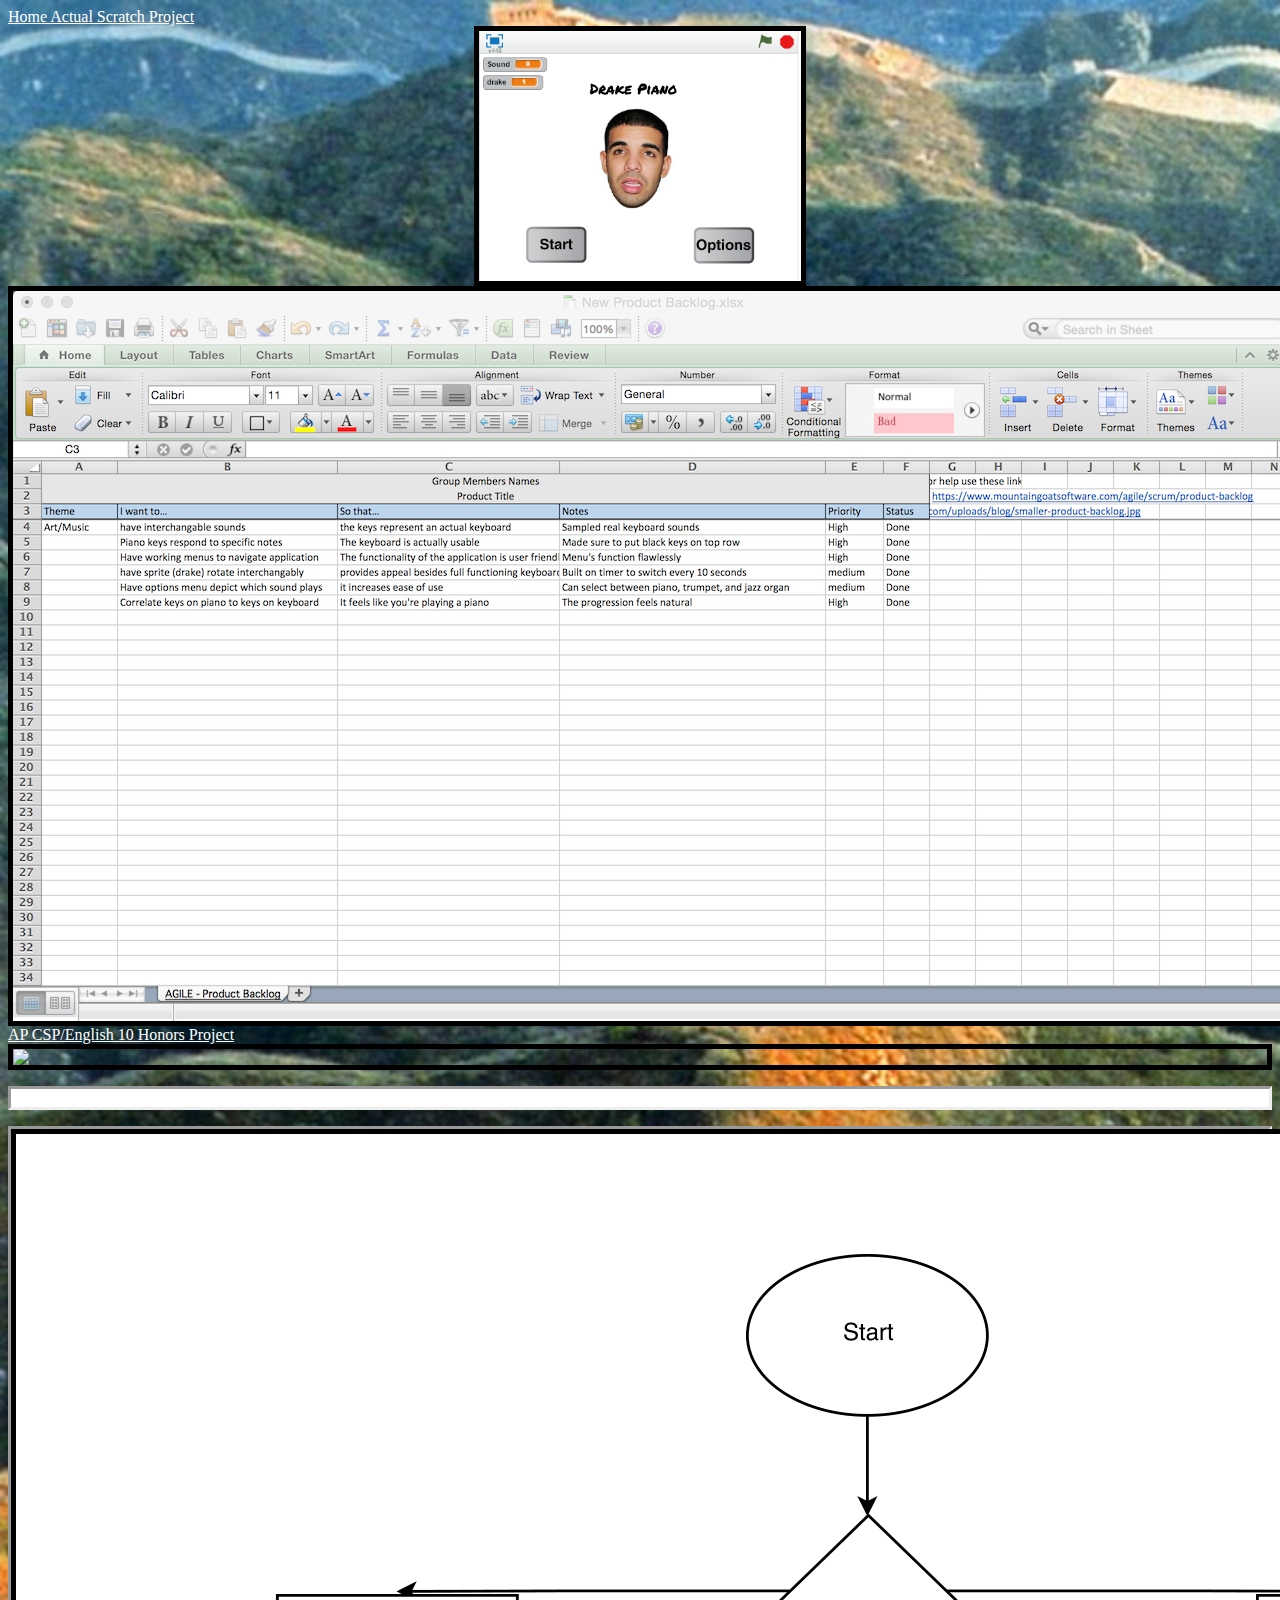
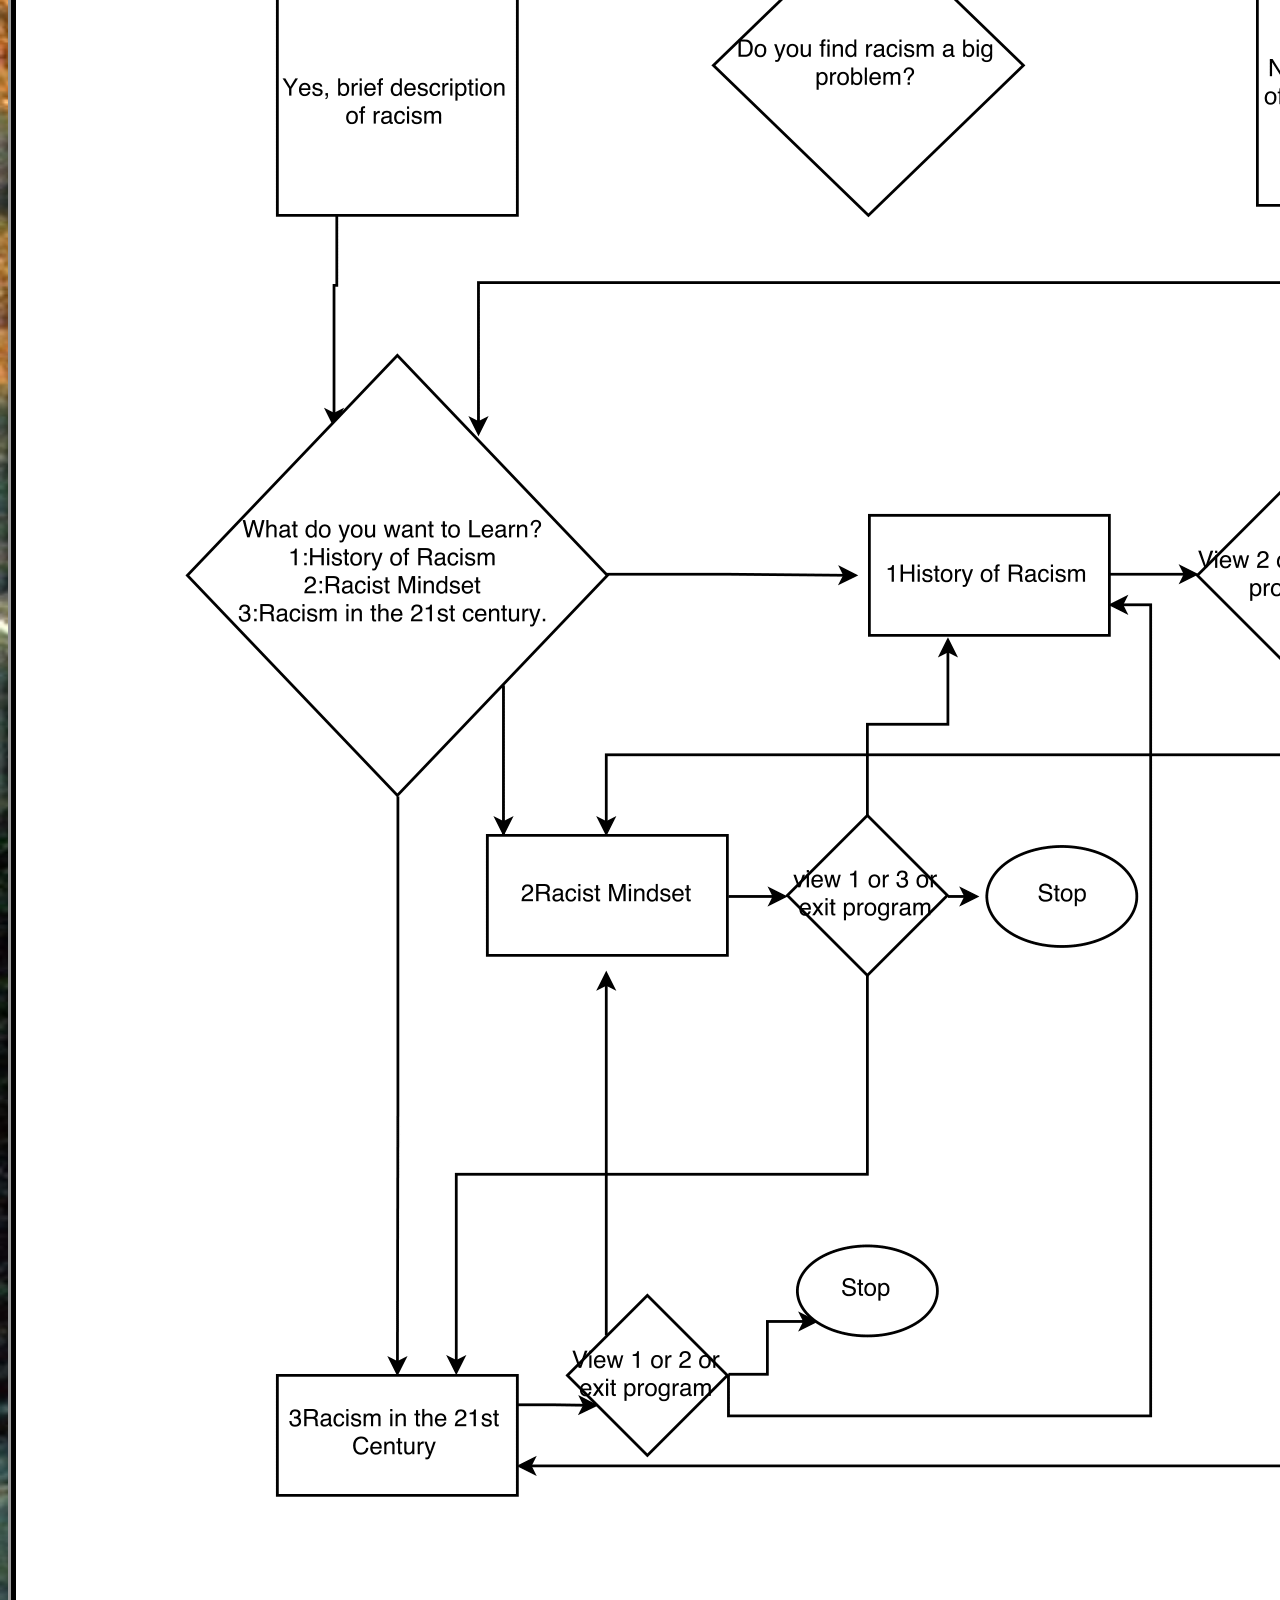
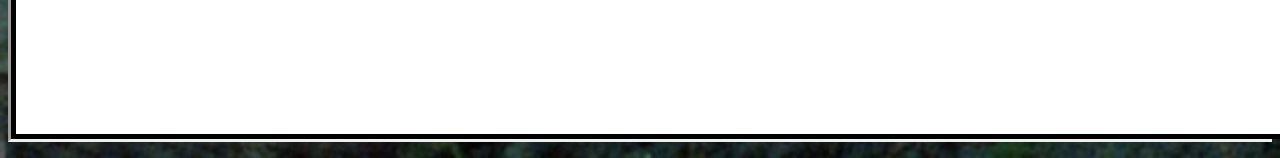
==== portfolio/portfolio.html @ 13d871dc "Initial commit" ====
</head>
  <link href="../biography.css" rel="stylesheet" type="text/css"> 
  <body>
<a href="../index.html"> Home <a/>
<a href="https://scratch.mit.edu/projects/119781508/">Actual Scratch Project <img src="drakepiano.png" height="250"> <a/>
<img src="backlog2.png">
<a href="https://repl.it/DeNq/13">AP CSP/English 10 Honors Project <img src="apcsp english10h.png"> <a/>
<p>My project was done on Systematic Racism and is an interactive text to educate the reader.<p/>
<img src="flowchart.png">
---- biography.css ----
@font-face {
	font-family: bubblegums;
	src: url('bubblegums.ttf');
}
h1{
	font-size:7vw;
	color: white;
	text-align: center;
	font-family: bubblegums;
	background-image: url('images/bamboo.jpg');
	background-size: cover;
	border-style: outset;
	border-color:  #d28460;
	border-width: 10px;
	font-weight: bold;
	}
img {
    display: block;
    margin-left: auto;
    margin-right: auto;
	border-style: solid;
	border-color:black;
	border-width: 5px;}
body{
	background-image:url('images/chinagreatwall.jpg');
	background-size: cover;
}
p{
	background-color:white;
	border-style:inset;
	border-width: 3px;
}
a{
	color:white;
}
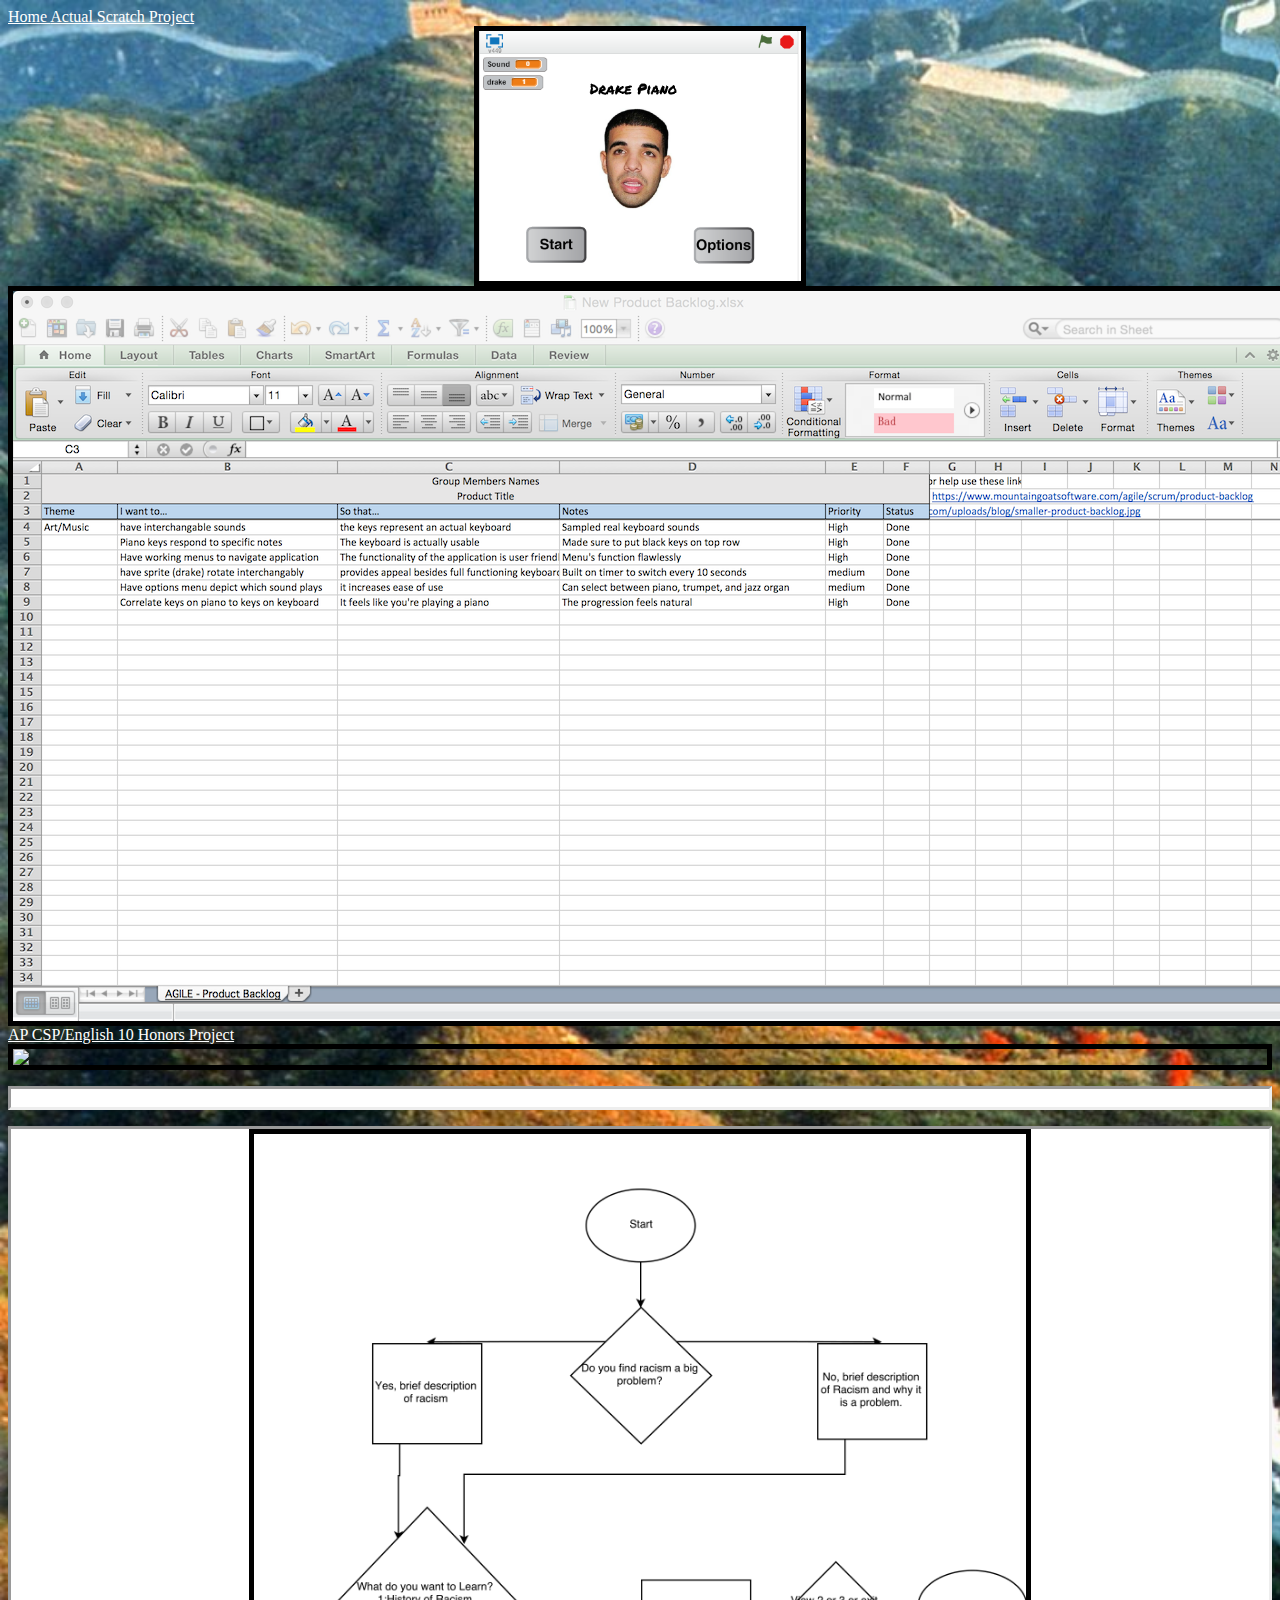
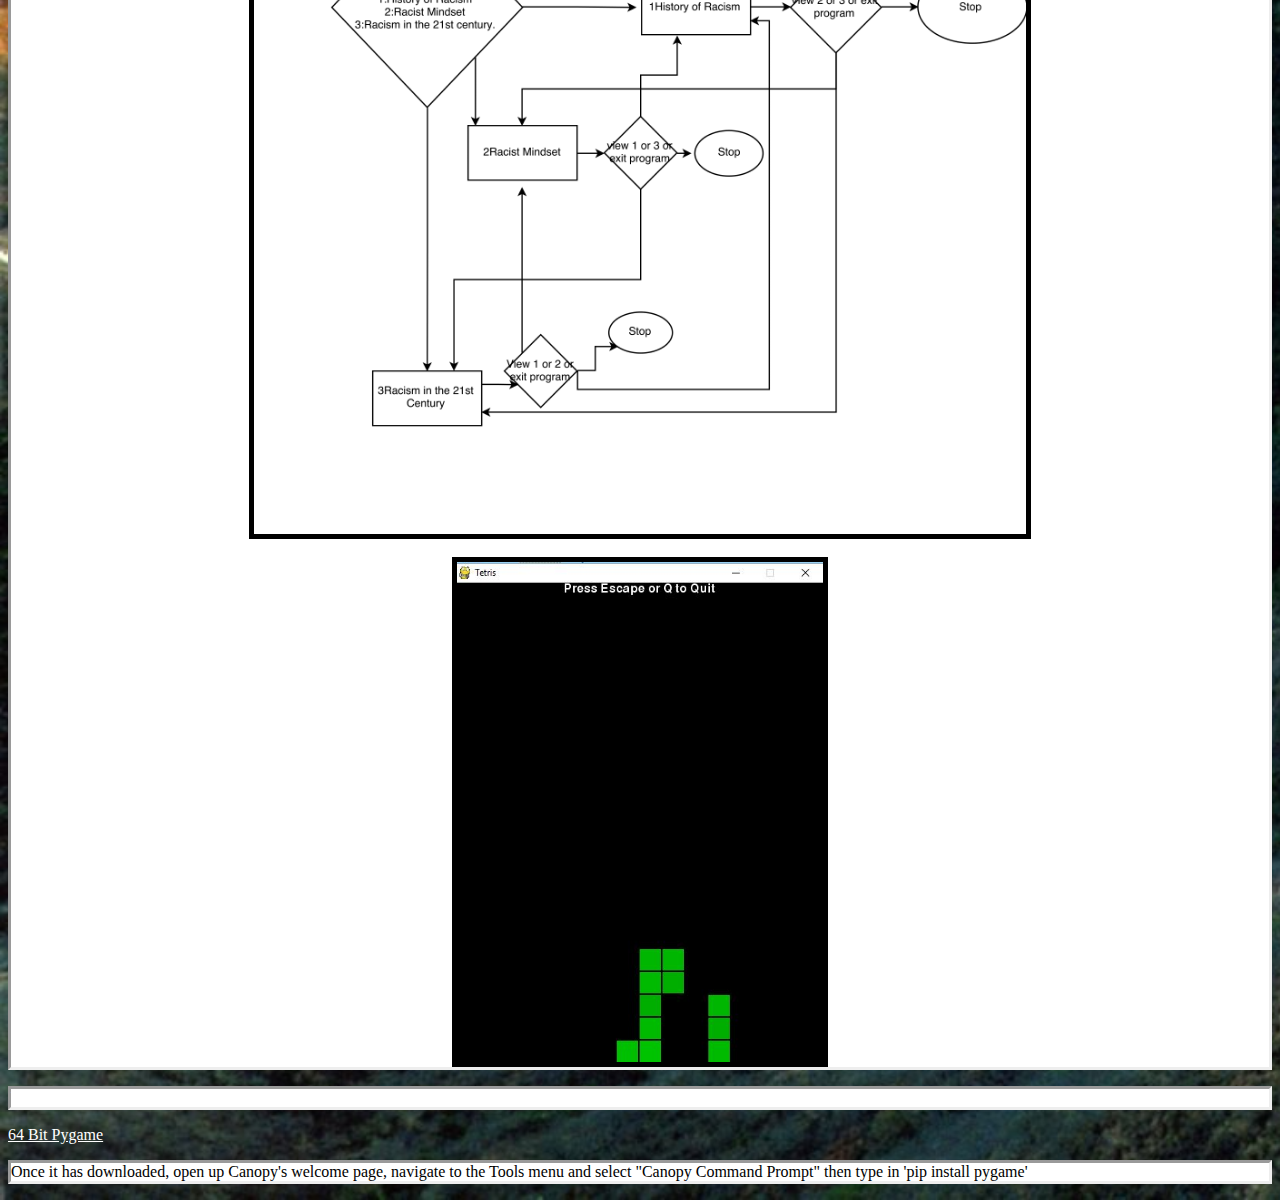
==== commit d484f8a1: "Uploaded Python First App (Tetris)" ====
--- a/portfolio/portfolio.html
+++ b/portfolio/portfolio.html
@@ -2,8 +2,12 @@
   <link href="../biography.css" rel="stylesheet" type="text/css"> 
   <body>
 <a href="../index.html"> Home <a/>
-<a href="https://scratch.mit.edu/projects/119781508/">Actual Scratch Project <img src="drakepiano.png" height="250"> <a/>
+<a href="https://scratch.mit.edu/projects/119781508/">Actual Scratch Project <img src="drakepiano.png" height=250> <a/>
 <img src="backlog2.png">
 <a href="https://repl.it/DeNq/13">AP CSP/English 10 Honors Project <img src="apcsp english10h.png"> <a/>
 <p>My project was done on Systematic Racism and is an interactive text to educate the reader.<p/>
-<img src="flowchart.png">+<img src="flowchart.png" height = "1000">
+<a href="tetris.py" download>Python - First App<img src="tetrisgame.jpg" height="500"><a/>
+<p>You need to download 64 bit pygame in order to run this file. Link Below</p> 
+<a href="pygame64bit.zip">64 Bit Pygame</a>
+<p>Once it has downloaded, open up Canopy's welcome page, navigate to the Tools menu and select "Canopy Command Prompt" then type in 'pip install pygame' </p>--- a/biography.css
+++ b/biography.css
@@ -1,35 +1,35 @@
-@font-face {
-	font-family: bubblegums;
-	src: url('bubblegums.ttf');
-}
-h1{
-	font-size:7vw;
-	color: white;
-	text-align: center;
-	font-family: bubblegums;
-	background-image: url('images/bamboo.jpg');
-	background-size: cover;
-	border-style: outset;
-	border-color:  #d28460;
-	border-width: 10px;
-	font-weight: bold;
-	}
-img {
-    display: block;
-    margin-left: auto;
-    margin-right: auto;
-	border-style: solid;
-	border-color:black;
-	border-width: 5px;}
-body{
-	background-image:url('images/chinagreatwall.jpg');
-	background-size: cover;
-}
-p{
-	background-color:white;
-	border-style:inset;
-	border-width: 3px;
-}
-a{
-	color:white;
-}
+@font-face {
+	font-family: bubblegums;
+	src: url('bubblegums.ttf');
+}
+h1{
+	font-size:7vw;
+	color: white;
+	text-align: center;
+	font-family: bubblegums;
+	background-image: url('images/bamboo.jpg');
+	background-size: cover;
+	border-style: outset;
+	border-color:  #d28460;
+	border-width: 10px;
+	font-weight: bold;
+	}
+img {
+    display: block;
+    margin-left: auto;
+    margin-right: auto;
+	border-style: solid;
+	border-color:black;
+	border-width: 5px;}
+body{
+	background-image:url('images/chinagreatwall.jpg');
+	background-size: cover;
+}
+p{
+	background-color:white;
+	border-style:inset;
+	border-width: 3px;
+}
+a{
+	color:white;
+}
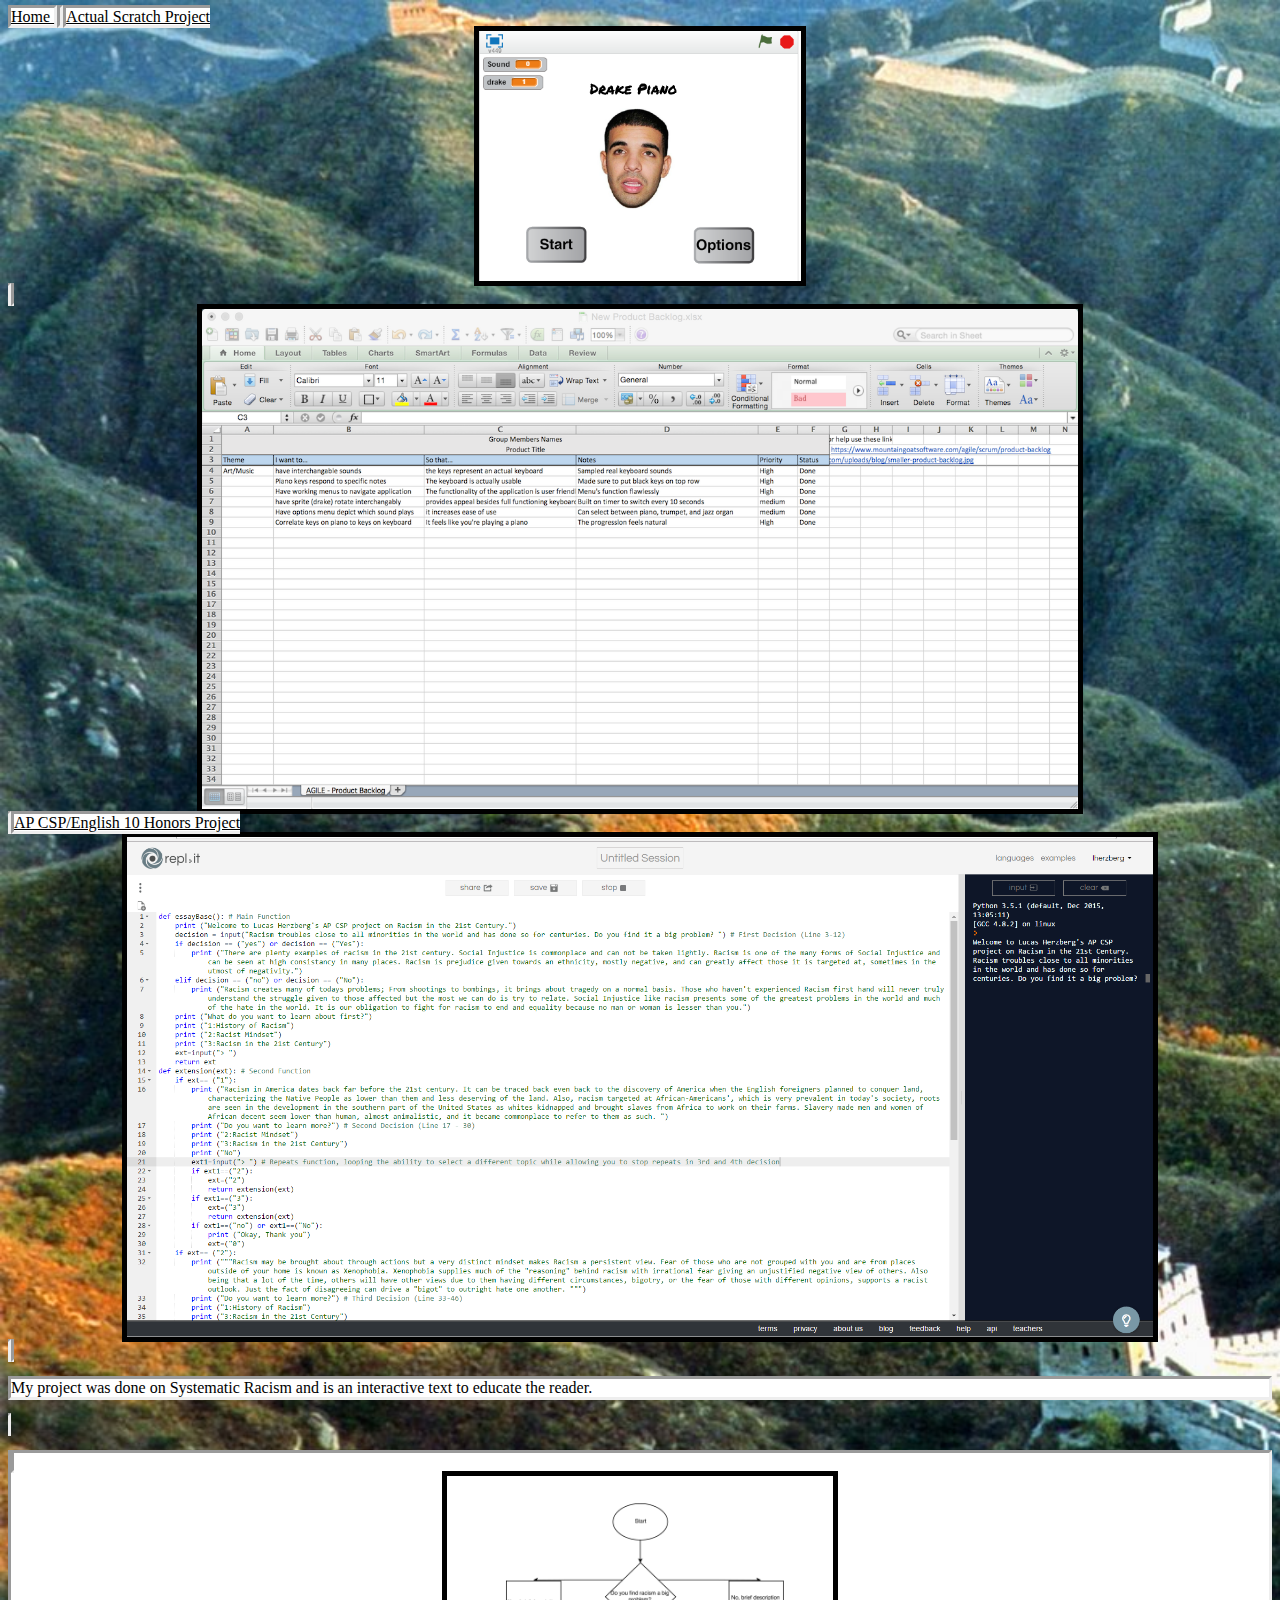
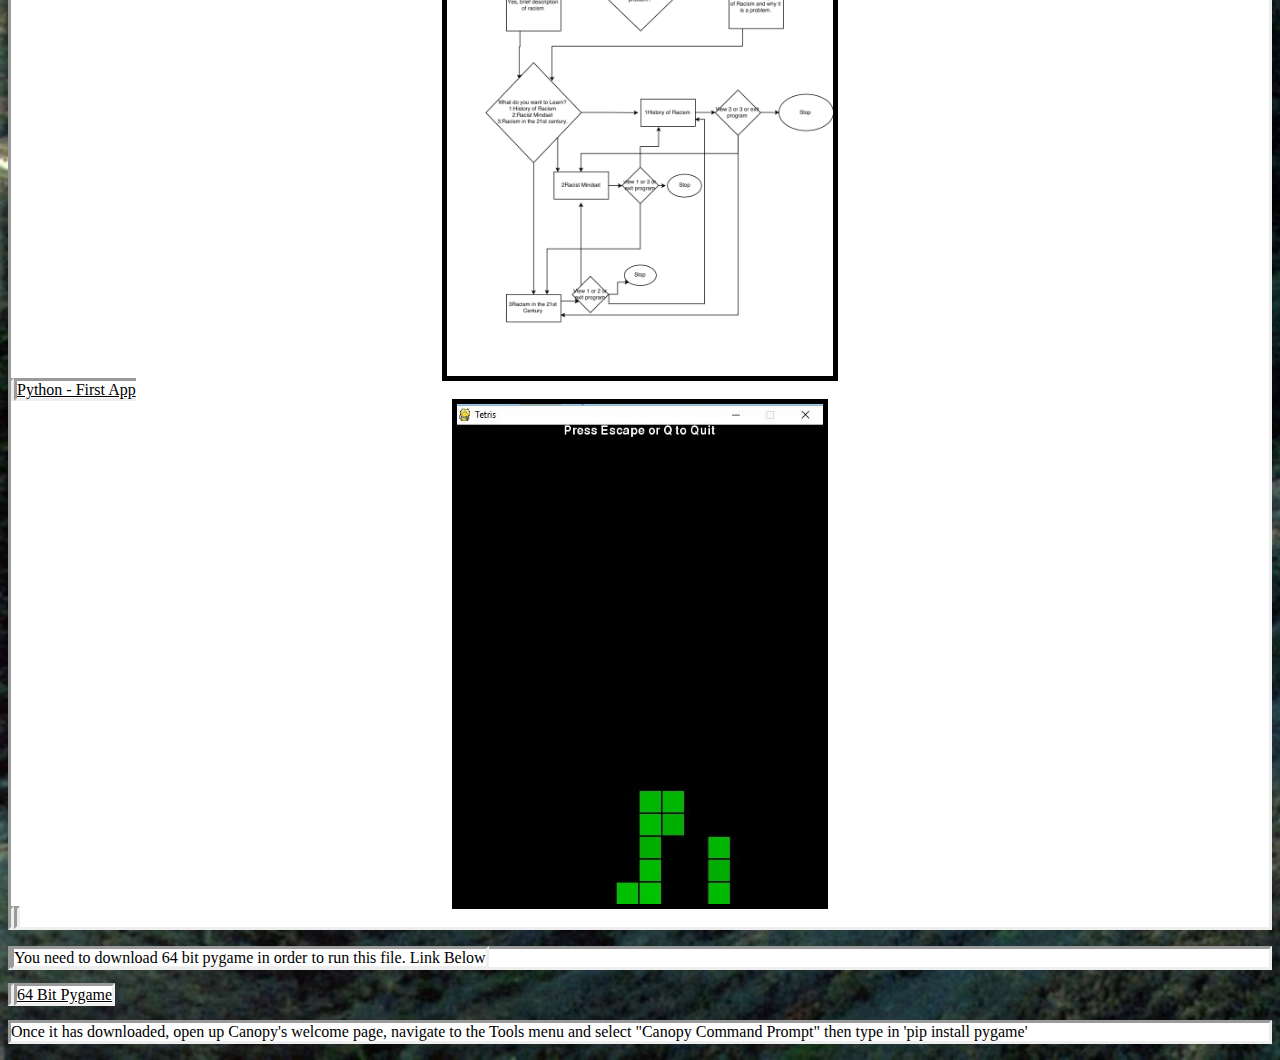
==== commit 2066dc49: "Stylistic Changes 1" ====
--- a/portfolio/portfolio.html
+++ b/portfolio/portfolio.html
@@ -3,10 +3,10 @@
   <body>
 <a href="../index.html"> Home <a/>
 <a href="https://scratch.mit.edu/projects/119781508/">Actual Scratch Project <img src="drakepiano.png" height=250> <a/>
-<img src="backlog2.png">
-<a href="https://repl.it/DeNq/13">AP CSP/English 10 Honors Project <img src="apcsp english10h.png"> <a/>
+<img src="backlog2.png" height=500>
+<a href="https://repl.it/DeNq/13">AP CSP/English 10 Honors Project <img src="apcspenglish10h.png" height=500> <a/>
 <p>My project was done on Systematic Racism and is an interactive text to educate the reader.<p/>
-<img src="flowchart.png" height = "1000">
+<img src="flowchart.png" height=500>
 <a href="tetris.py" download>Python - First App<img src="tetrisgame.jpg" height="500"><a/>
 <p>You need to download 64 bit pygame in order to run this file. Link Below</p> 
 <a href="pygame64bit.zip">64 Bit Pygame</a>
--- a/biography.css
+++ b/biography.css
@@ -1,35 +1,38 @@
-@font-face {
-	font-family: bubblegums;
-	src: url('bubblegums.ttf');
-}
-h1{
-	font-size:7vw;
-	color: white;
-	text-align: center;
-	font-family: bubblegums;
-	background-image: url('images/bamboo.jpg');
-	background-size: cover;
-	border-style: outset;
-	border-color:  #d28460;
-	border-width: 10px;
-	font-weight: bold;
-	}
-img {
-    display: block;
-    margin-left: auto;
-    margin-right: auto;
-	border-style: solid;
-	border-color:black;
-	border-width: 5px;}
-body{
-	background-image:url('images/chinagreatwall.jpg');
-	background-size: cover;
-}
-p{
-	background-color:white;
-	border-style:inset;
-	border-width: 3px;
-}
-a{
-	color:white;
-}
+@font-face {
+	font-family: bubblegums;
+	src: url('bubblegums.ttf');
+}
+h1{
+	font-size:7vw;
+	color: white;
+	text-align: center;
+	font-family: bubblegums;
+	background-image: url('images/bamboo.jpg');
+	background-size: cover;
+	border-style: outset;
+	border-color:  #d28460;
+	border-width: 10px;
+	font-weight: bold;
+	}
+img {
+    display: block;
+    margin-left: auto;
+    margin-right: auto;
+	border-style: solid;
+	border-color:black;
+	border-width: 5px;}
+body{
+	background-image:url('images/chinagreatwall.jpg');
+	background-size: cover;
+}
+p{
+	background-color:white;
+	border-style:inset;
+	border-width: 3px;
+}
+a{
+	color:black;
+	border-style:inset;
+	border-width:3px;
+	background-color:white;
+}
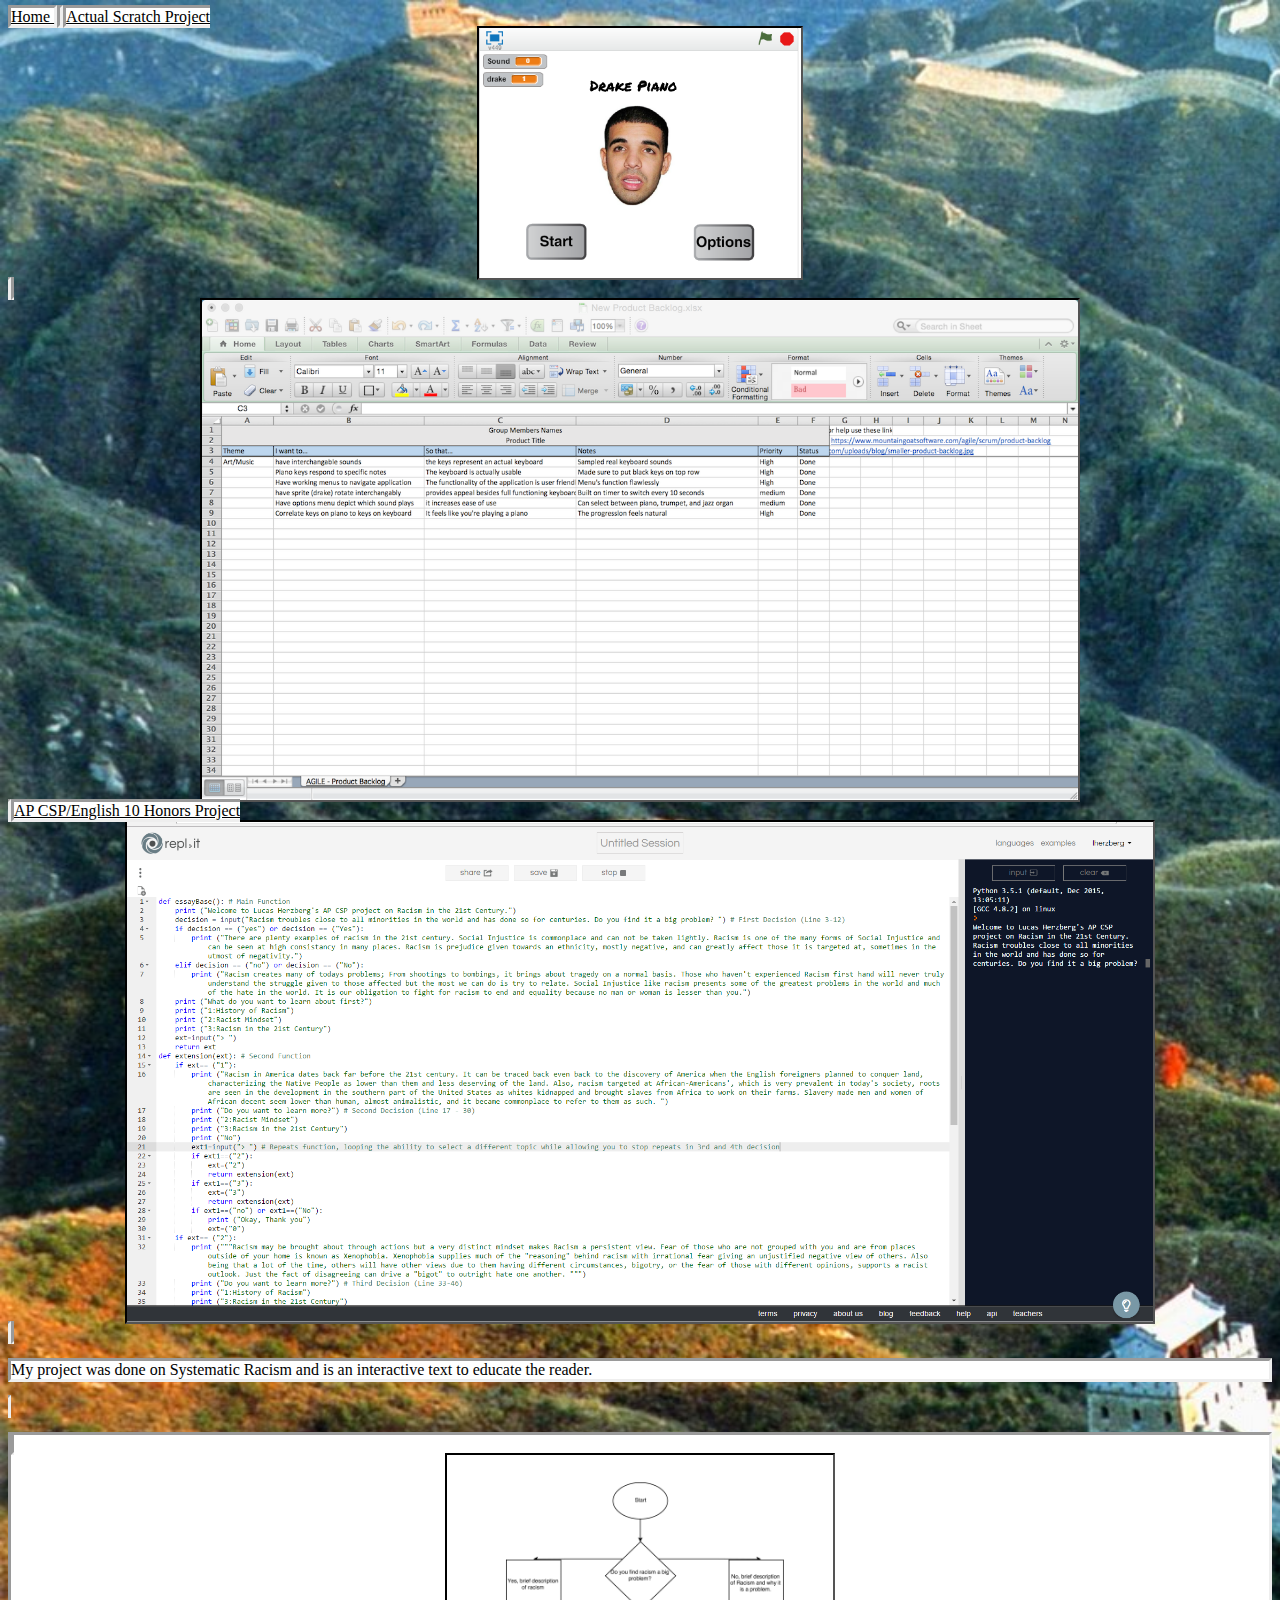
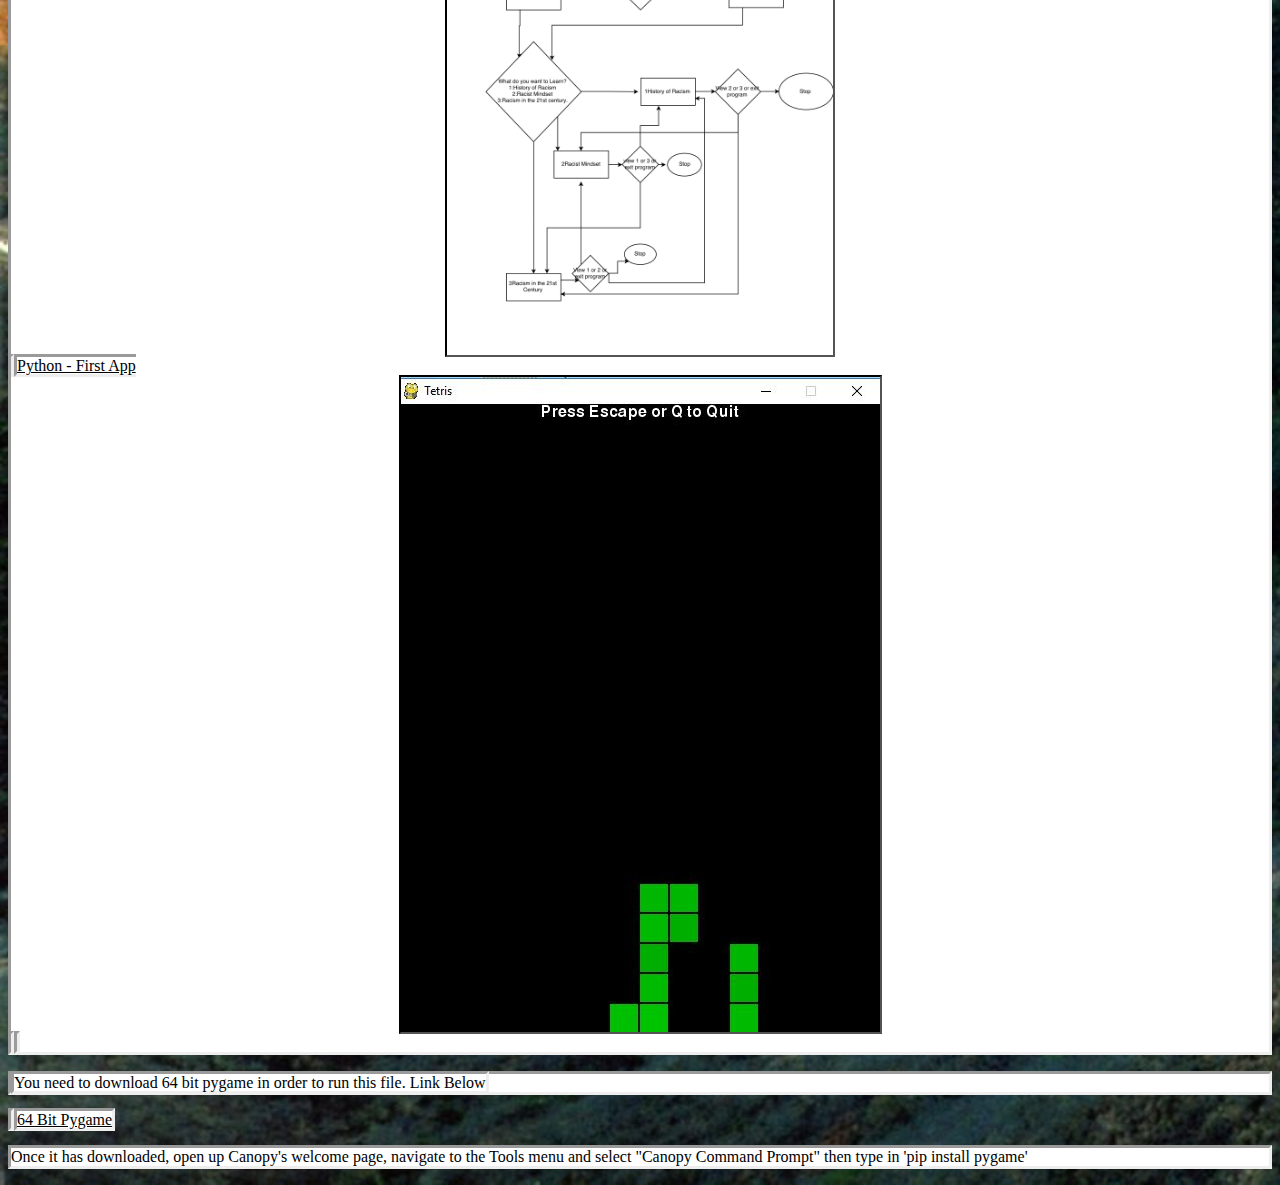
==== commit b0eabd3e: "Stylistic Changes 2" ====
--- a/portfolio/portfolio.html
+++ b/portfolio/portfolio.html
@@ -7,7 +7,7 @@
 <a href="https://repl.it/DeNq/13">AP CSP/English 10 Honors Project <img src="apcspenglish10h.png" height=500> <a/>
 <p>My project was done on Systematic Racism and is an interactive text to educate the reader.<p/>
 <img src="flowchart.png" height=500>
-<a href="tetris.py" download>Python - First App<img src="tetrisgame.jpg" height="500"><a/>
+<a href="tetris.py" download>Python - First App<img src="tetrisgame.jpg"><a/>
 <p>You need to download 64 bit pygame in order to run this file. Link Below</p> 
 <a href="pygame64bit.zip">64 Bit Pygame</a>
 <p>Once it has downloaded, open up Canopy's welcome page, navigate to the Tools menu and select "Canopy Command Prompt" then type in 'pip install pygame' </p>--- a/biography.css
+++ b/biography.css
@@ -15,24 +15,33 @@
 	font-weight: bold;
 	}
 img {
-    display: block;
-    margin-left: auto;
-    margin-right: auto;
-	border-style: solid;
+    display:block;
+    margin-left:auto;
+    margin-right:auto;
+	border-style:inset;
 	border-color:black;
-	border-width: 5px;}
+	border-width:2px;
+	background-image:url('images/chinagreatwall.jpg');
+	background-size: cover;
+}
+	
 body{
 	background-image:url('images/chinagreatwall.jpg');
 	background-size: cover;
 }
 p{
+	display:block;
 	background-color:white;
 	border-style:inset;
 	border-width: 3px;
+	margin-left:auto;
+	margin-right:auto;
 }
 a{
 	color:black;
 	border-style:inset;
 	border-width:3px;
 	background-color:white;
+	background-size:cover;
+
 }
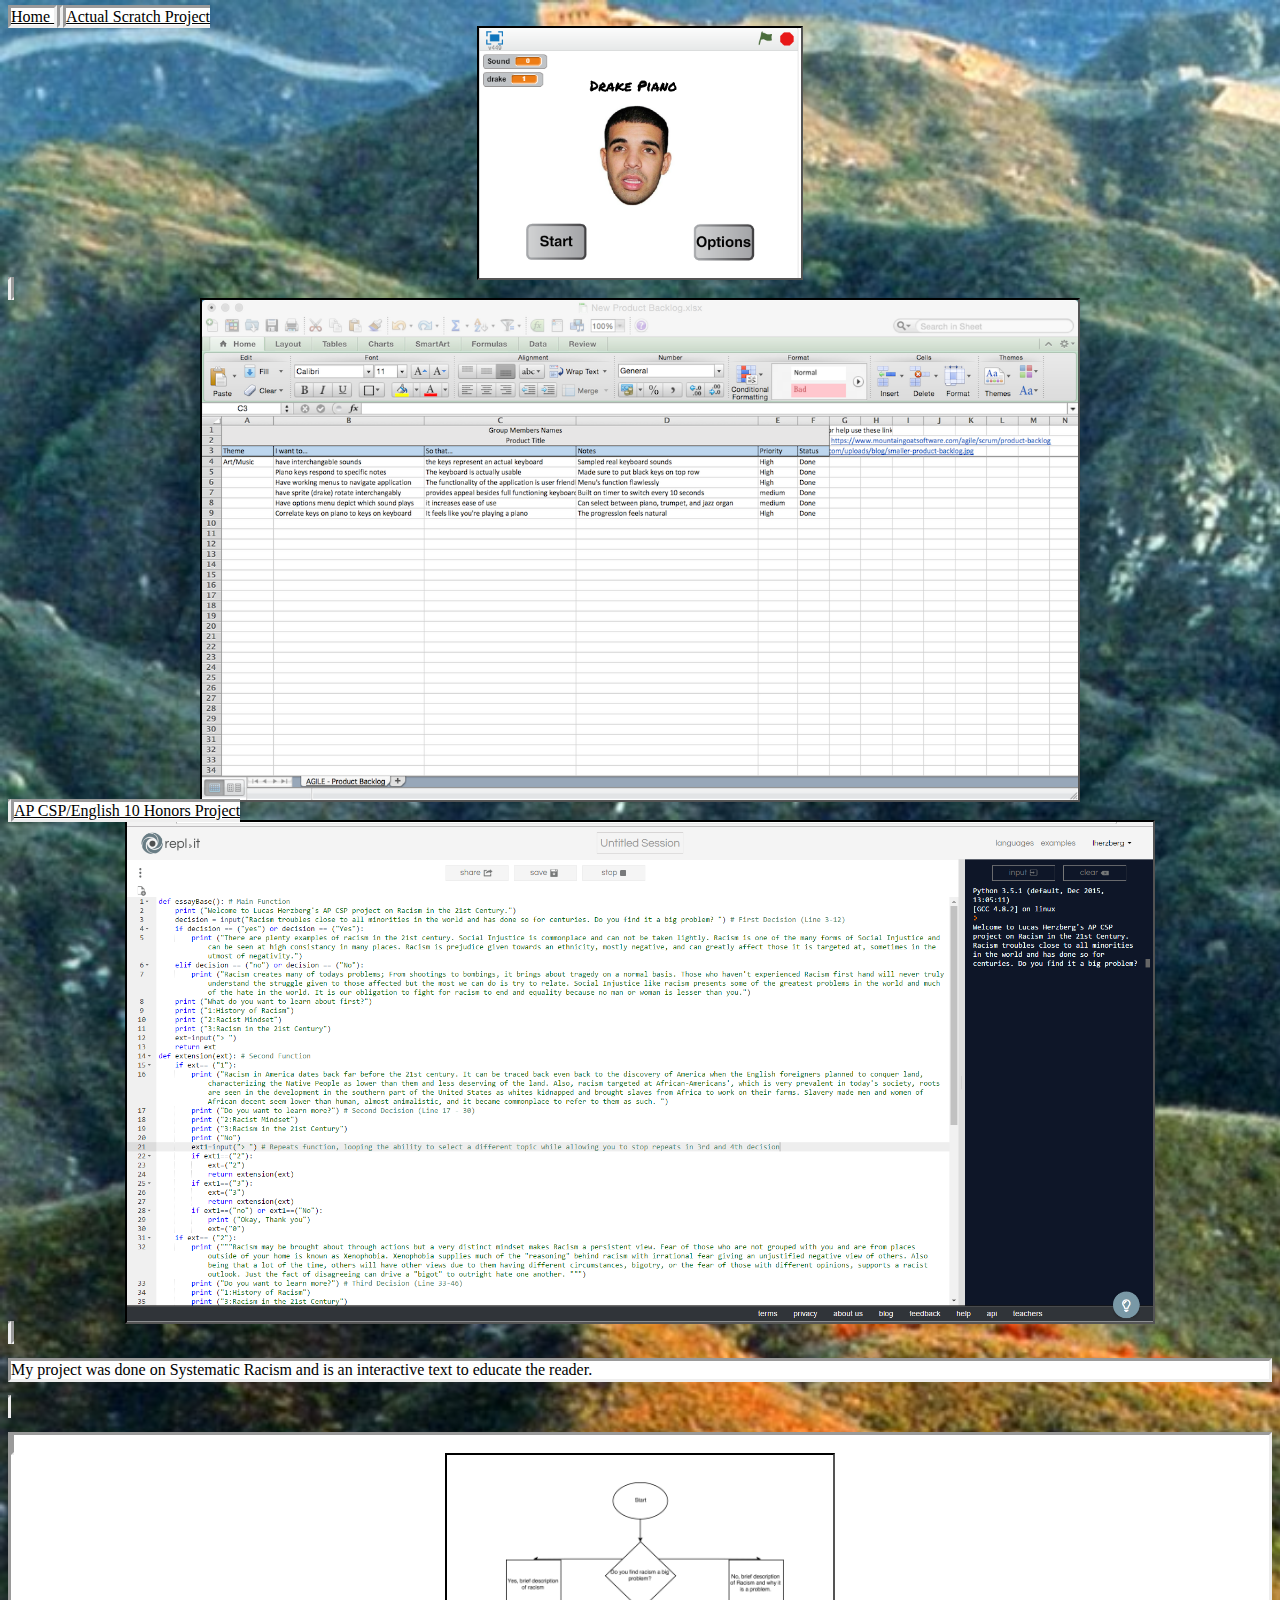
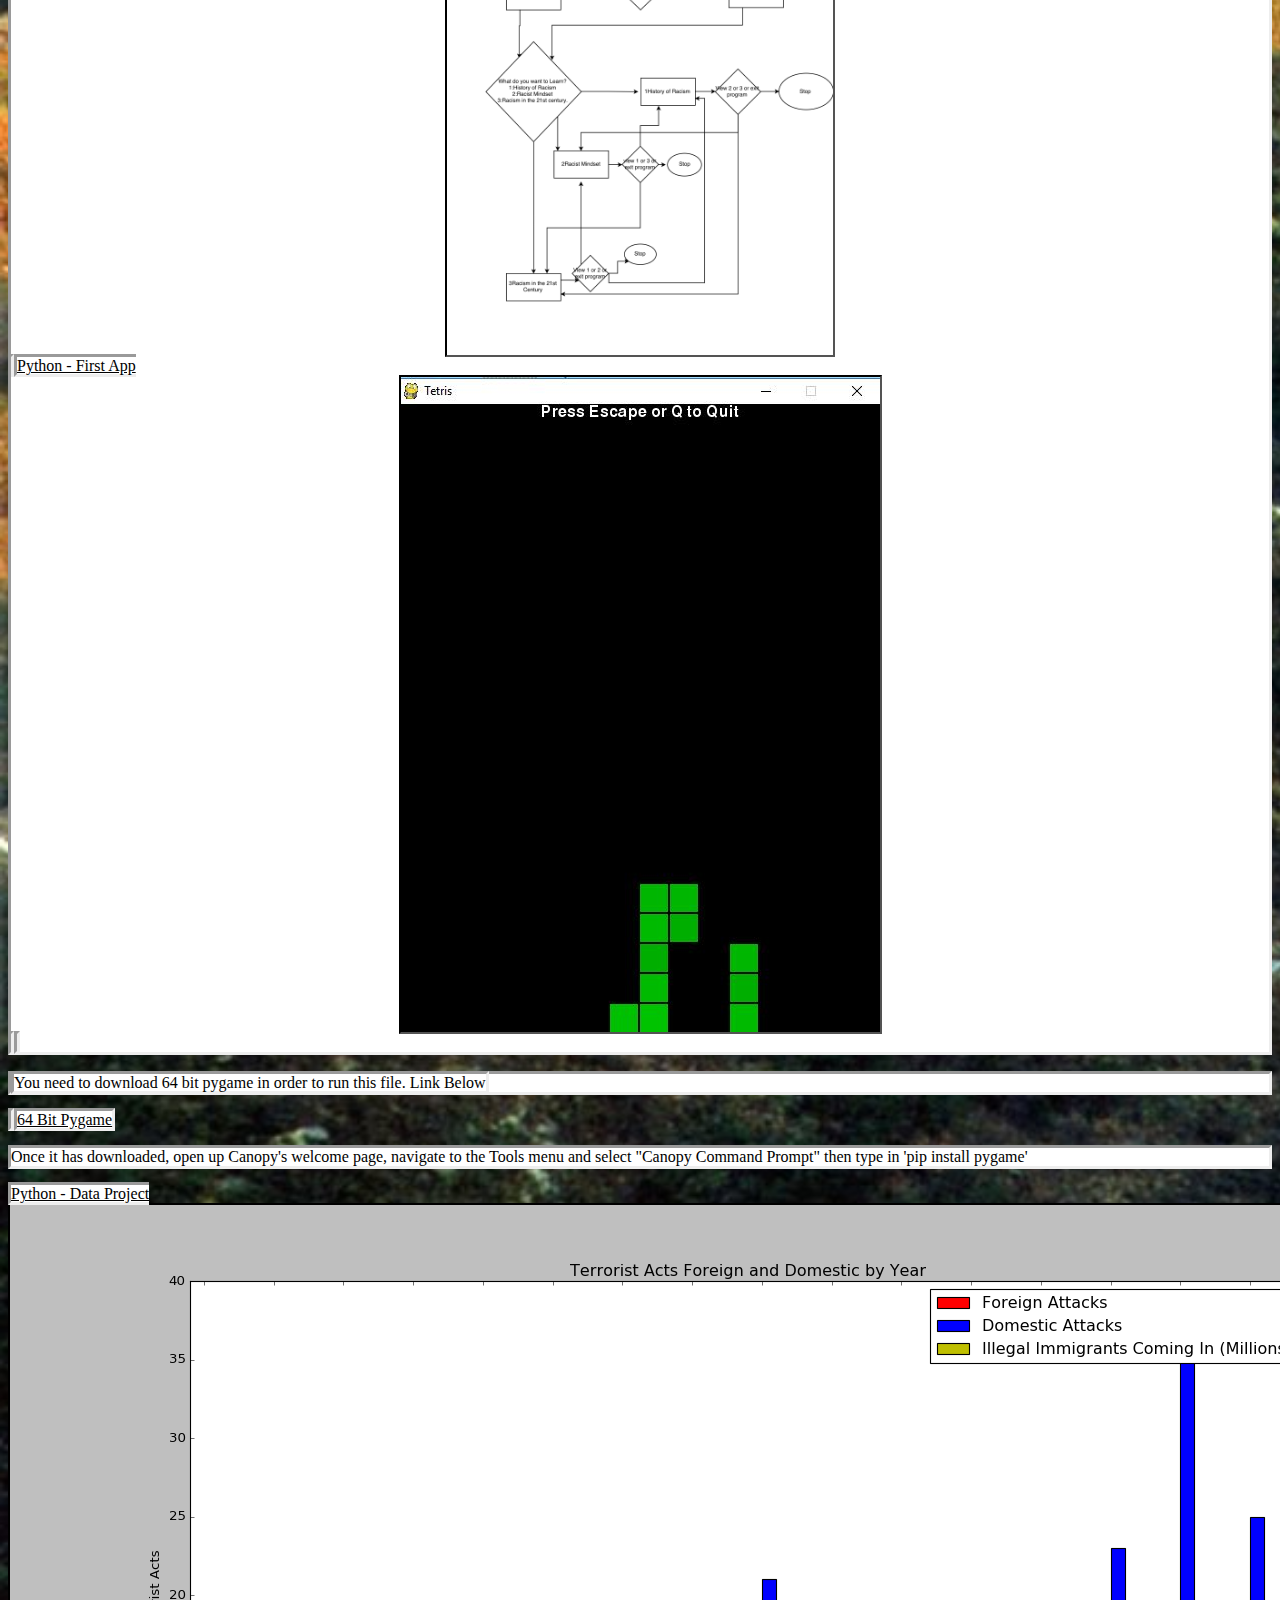
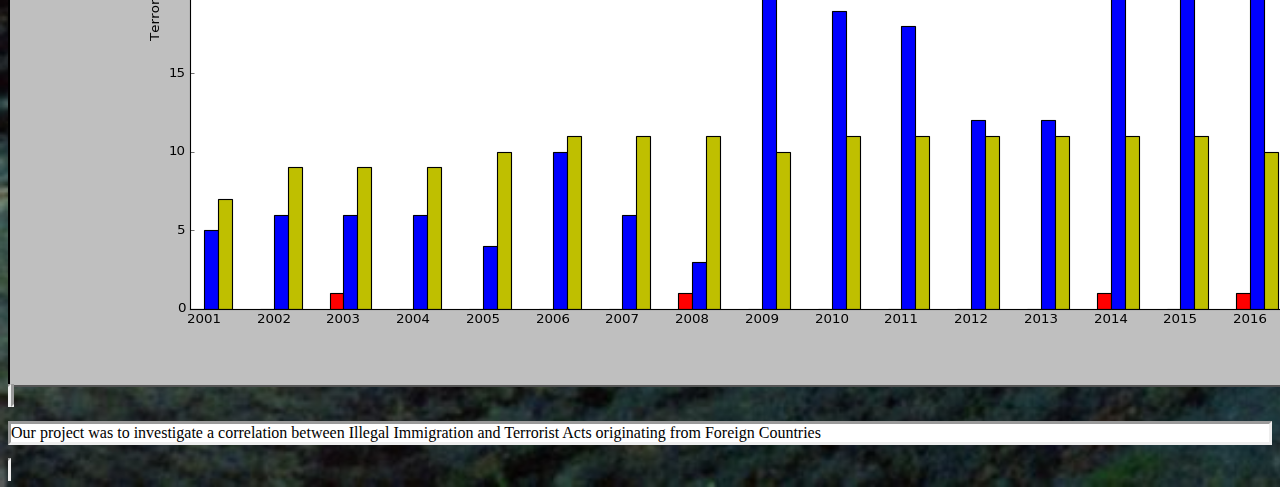
==== commit 12e3de3f: "Uploaded Data Project" ====
--- a/portfolio/portfolio.html
+++ b/portfolio/portfolio.html
@@ -10,4 +10,6 @@
 <a href="tetris.py" download>Python - First App<img src="tetrisgame.jpg"><a/>
 <p>You need to download 64 bit pygame in order to run this file. Link Below</p> 
 <a href="pygame64bit.zip">64 Bit Pygame</a>
-<p>Once it has downloaded, open up Canopy's welcome page, navigate to the Tools menu and select "Canopy Command Prompt" then type in 'pip install pygame' </p>+<p>Once it has downloaded, open up Canopy's welcome page, navigate to the Tools menu and select "Canopy Command Prompt" then type in 'pip install pygame' </p>
+<a href="lherzberg=amartinez-data-project.zip" download>Python - Data Project<img src="projectsnapshot.png"><a/>
+<p>Our project was to investigate a correlation between Illegal Immigration and Terrorist Acts originating from Foreign Countries</p>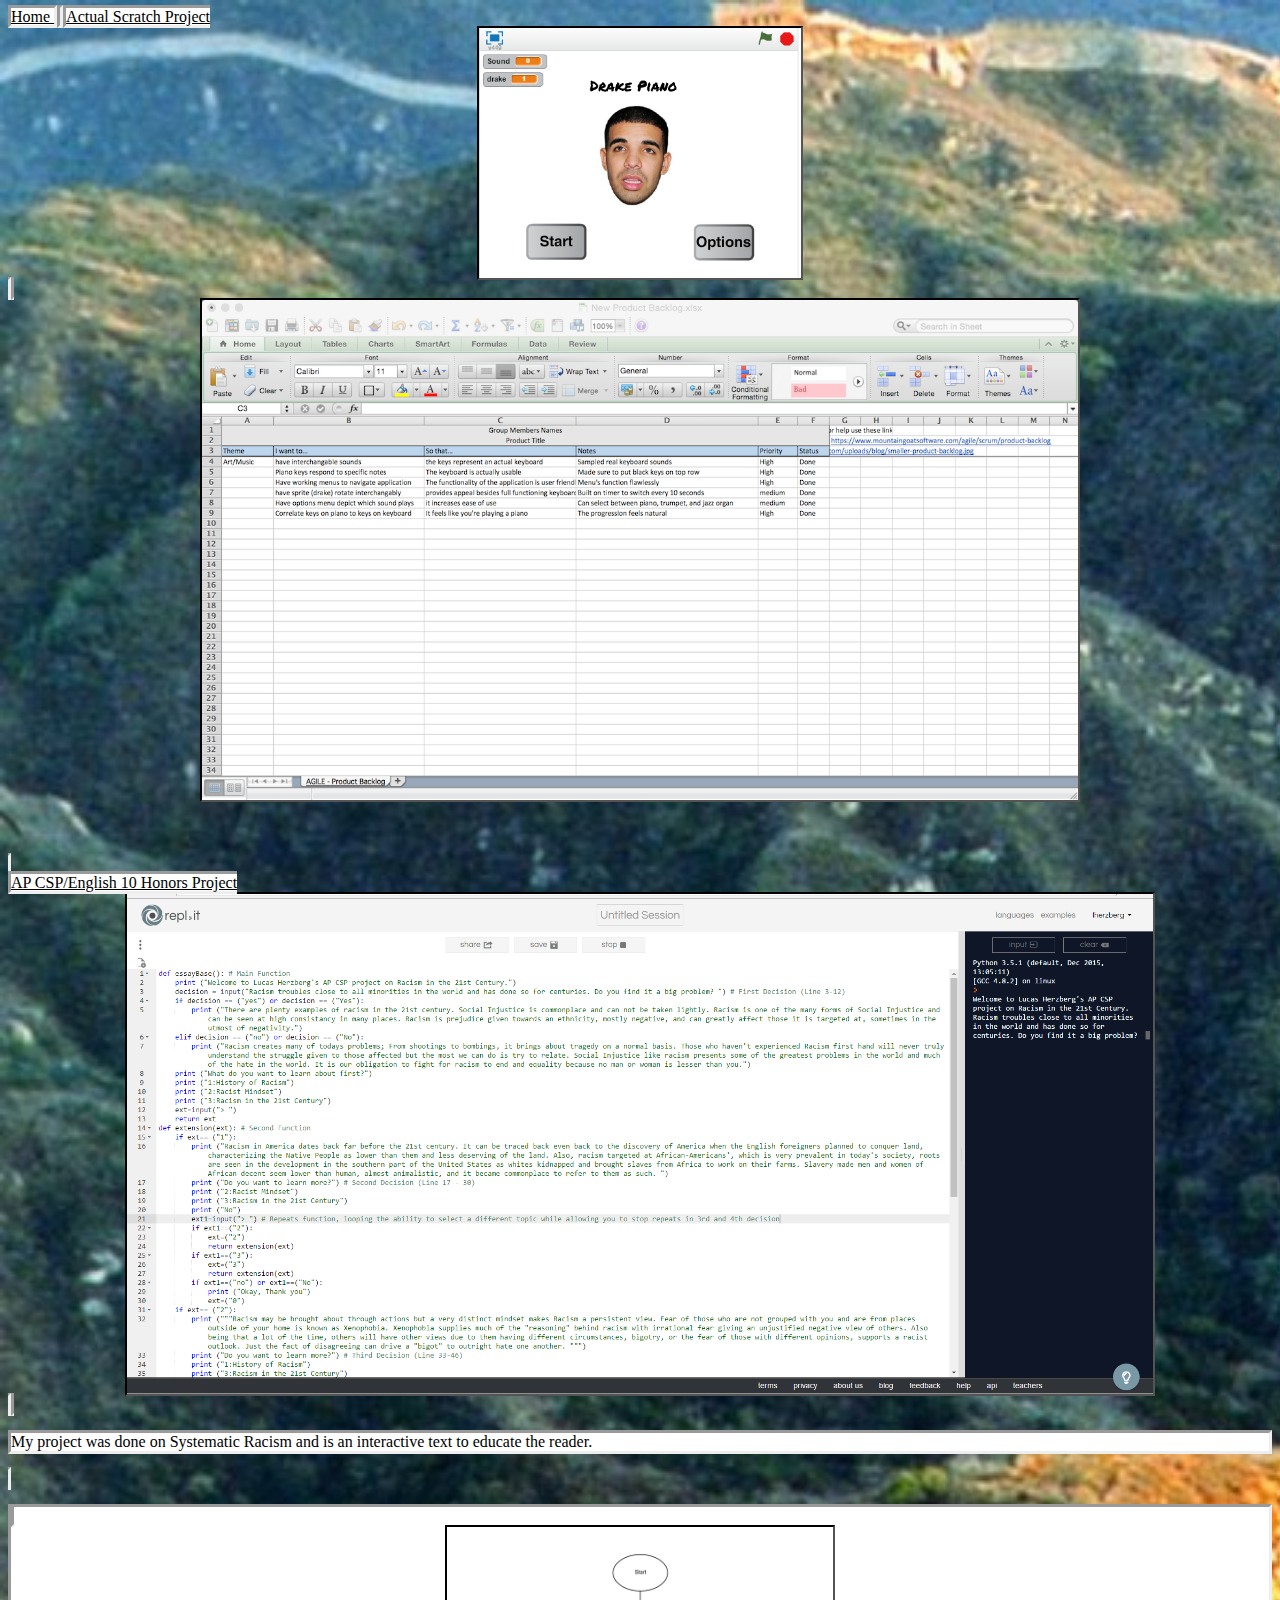
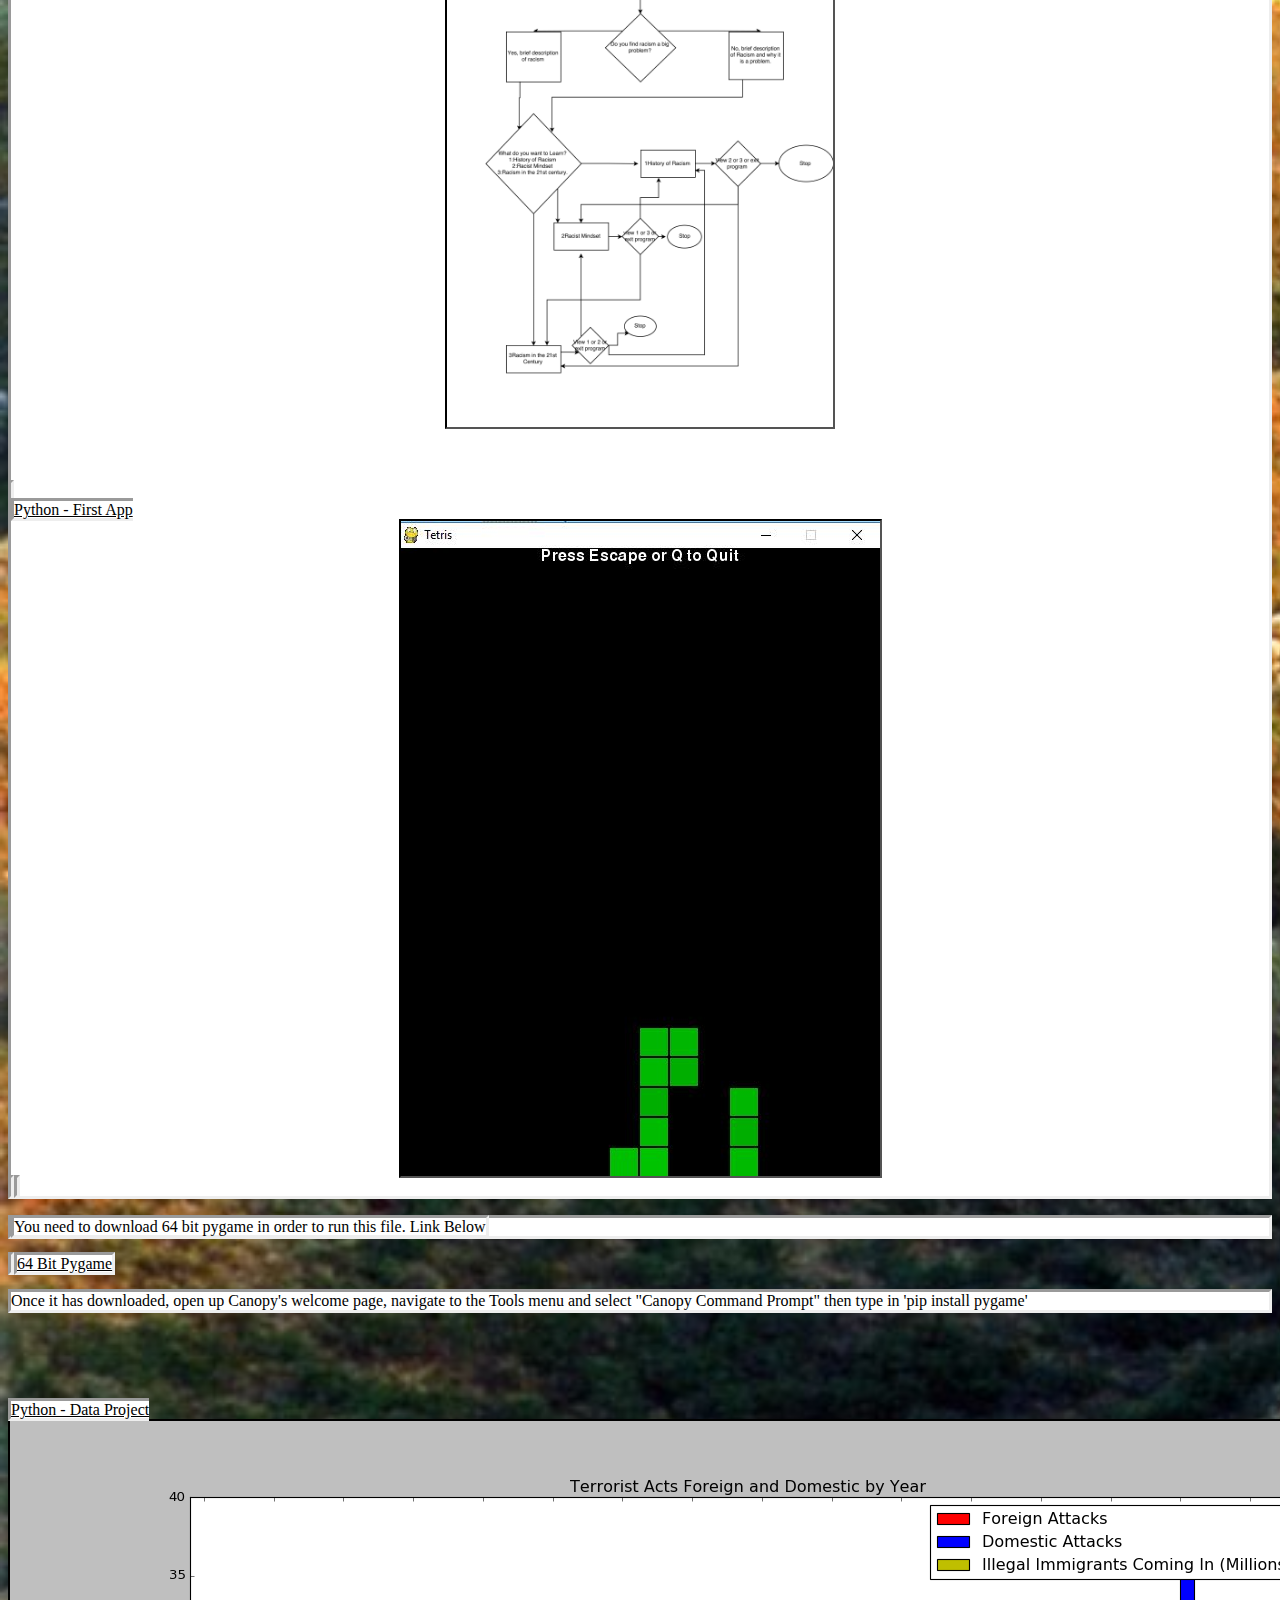
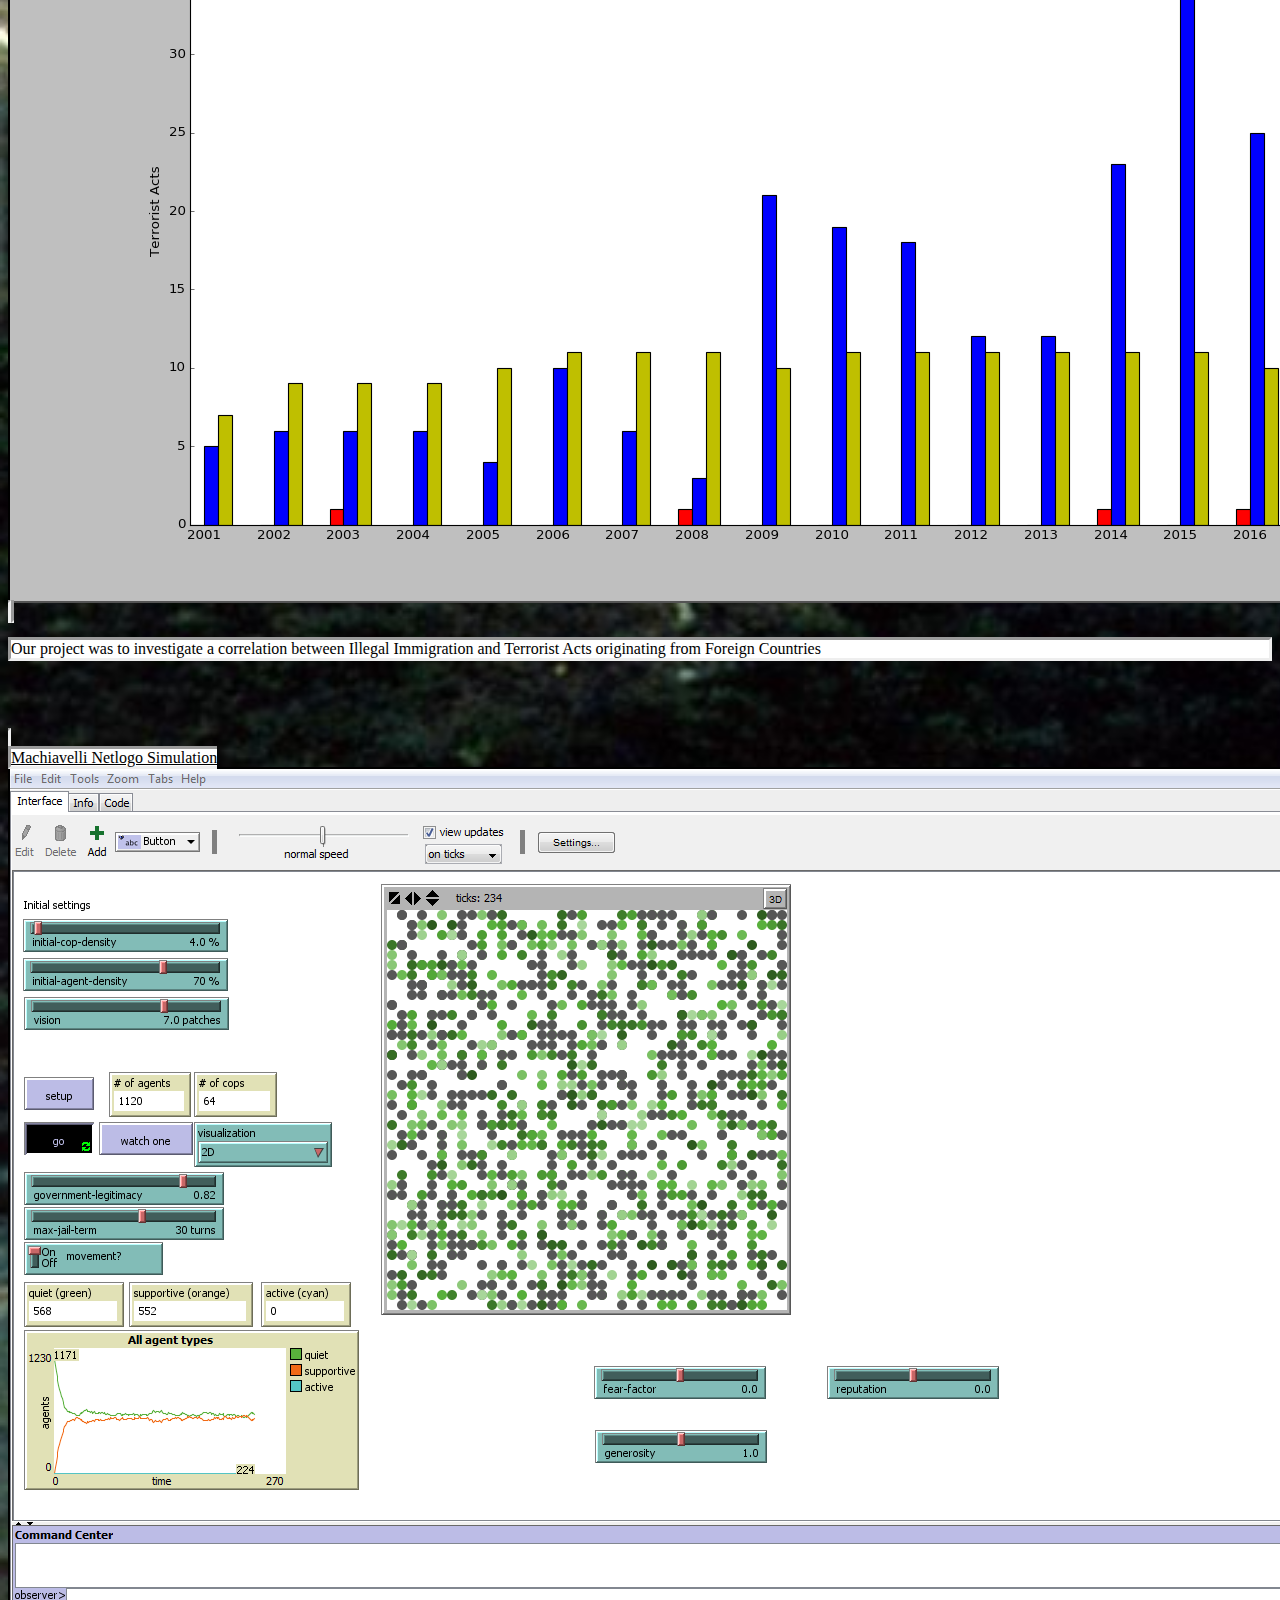
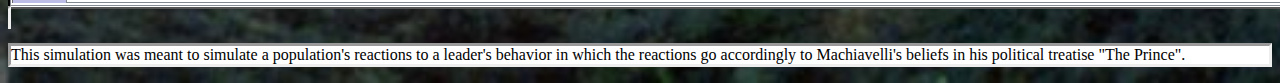
==== commit 20a147f0: "Uploaded Netlogo Project" ====
--- a/portfolio/portfolio.html
+++ b/portfolio/portfolio.html
@@ -4,12 +4,22 @@
 <a href="../index.html"> Home <a/>
 <a href="https://scratch.mit.edu/projects/119781508/">Actual Scratch Project <img src="drakepiano.png" height=250> <a/>
 <img src="backlog2.png" height=500>
+<br><br/>
+<br><br/>
 <a href="https://repl.it/DeNq/13">AP CSP/English 10 Honors Project <img src="apcspenglish10h.png" height=500> <a/>
 <p>My project was done on Systematic Racism and is an interactive text to educate the reader.<p/>
 <img src="flowchart.png" height=500>
+<br><br/>
+<br><br/>
 <a href="tetris.py" download>Python - First App<img src="tetrisgame.jpg"><a/>
 <p>You need to download 64 bit pygame in order to run this file. Link Below</p> 
 <a href="pygame64bit.zip">64 Bit Pygame</a>
 <p>Once it has downloaded, open up Canopy's welcome page, navigate to the Tools menu and select "Canopy Command Prompt" then type in 'pip install pygame' </p>
-<a href="lherzberg=amartinez-data-project.zip" download>Python - Data Project<img src="projectsnapshot.png"><a/>
-<p>Our project was to investigate a correlation between Illegal Immigration and Terrorist Acts originating from Foreign Countries</p>+<br><br/>
+<br><br/>
+<a href="lherzberg-amartinez-data-project.zip" download>Python - Data Project<img src="projectsnapshot.png"><a/>
+<p>Our project was to investigate a correlation between Illegal Immigration and Terrorist Acts originating from Foreign Countries</p>
+<br><br/>
+<br><br/>
+<a href="machiavelli_leadership.nlogo" download>Machiavelli Netlogo Simulation<img src="nlogo-projectsnapshot.png"></a>
+<p>This simulation was meant to simulate a population's reactions to a leader's behavior in which the reactions go accordingly to Machiavelli's beliefs in his political treatise "The Prince".</p>